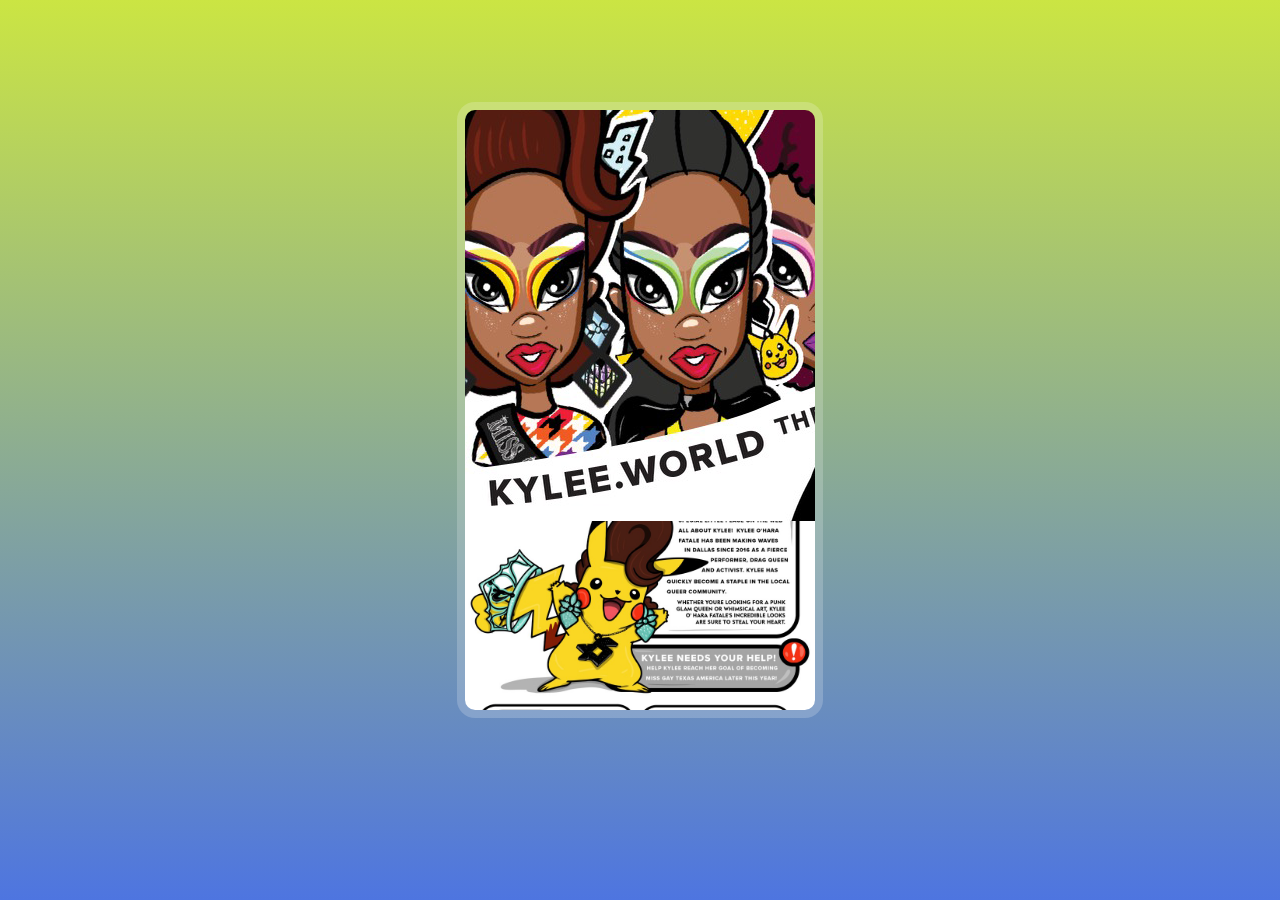
==== index.html @ 9bbc0351 "Update index.html" ====
<!DOCTYPE html>
<html lang="en" >
<head>
  <meta charset="UTF-8">
  <title>Kylee.World - The POP OF COLOR Kylee O'hara Fatale</title>
  <meta name="viewport" content="width=device-width, initial-scale=1">
<script src="https://kit.fontawesome.com/1f9ab20cf7.js" crossorigin="anonymous"></script>
<link rel="stylesheet" href="https://cdnjs.cloudflare.com/ajax/libs/normalize/5.0.0/normalize.min.css">
<link rel='stylesheet' href='https://www.w3schools.com/w3css/4/w3.css'>
<link rel='stylesheet' href='https://cdnjs.cloudflare.com/ajax/libs/font-awesome/4.7.0/css/font-awesome.min.css'><link rel="stylesheet" href="./style.css">
<!-- Primary Meta Tags -->
<title>Kylee.World</title>
<meta name="title" content="Kylee.World">
<meta name="description" content="The POP OF COLOR Kylee O'hara Fatale">
  
  <!-- Open Graph / Facebook -->
<meta property="og:type" content="website">
<meta property="og:url" content="https://kylee.world/">
<meta property="og:title" content="Kylee.World">
<meta property="og:description" content="The POP OF COLOR Kylee O'hara Fatale">
<meta property="og:image" content="https://thekaboom.github.io/kylee/img/KYLEEWORLD_0.png">

<!-- Twitter -->
<meta property="twitter:card" content="summary_large_image">
<meta property="twitter:url" content="https://kylee.world/">
<meta property="twitter:title" content="Kylee.World">
<meta property="twitter:description" content="The POP OF COLOR Kylee O'hara Fatale">
<meta property="twitter:image" content="https://thekaboom.github.io/kylee/img/KYLEEWORLD_0.png">
</head>
<body>
<!-- partial:index.partial.html -->
<div class="card" data-state="#about">
  <div class="card-main">
    <div class="card-section is-active" id="about"><img src="https://thekaboom.github.io/kylee/img/KYLEEWORLD_0.png" https://instagram.com/kyleeoharafatale?igshid=YmMyMTA2M2Y=width="100%"><img src="https://thekaboom.github.io/kylee/img/KYLEEWORLD_1.png" width="100%"><a href="https://www.etsy.com/listing/1246250770/kylee-ohara-fatale-interactive-sticker"><img src="https://thekaboom.github.io/kylee/img/KYLEEWORLD_2.png" width="49%"></a><a href="https://www.dragqueenmerch.com/collections/kylee-ohara-fatale"><img src="https://thekaboom.github.io/kylee/img/KYLEEWORLD_3.png" width="49%"></a><a href="https://www.dragqueenmerch.com/collections/kylee-ohara-fatale"><img src="https://thekaboom.github.io/kylee/img/KYLEEWORLD_4.png" width="33.3%"></a><a href="https://venmo.com/code?user_id=2610387648249856705&created=1648977322.358307&printed=1"><img src="https://thekaboom.github.io/kylee/img/KYLEEWORLD_5.png" width="33.3%"></a><a href="https://www.instagram.com/kyleeoharafatale/"><img src="https://thekaboom.github.io/kylee/img/KYLEEWORLD_7.png" width="33.3%"></a><a href="https://thekaboom.github.io/pf/"><img src="https://thekaboom.github.io/kylee/img/KYLEEWORLD_8.png" width="100%"></a>
    </div>
    <div class="card-section" id="experience">

      <center><img src="https://thekaboom.github.io/Minimers/Pageant_KyleeAnim.gif" width="90%"></center>&nbsp;&nbsp;&nbsp;
    </div>
    <div class="card-section" id="contact">
      <div class="card-content">

        <div class="card-contact-wrapper">
          <div class="card-contact">
          </div>

          <button class="contact-me">CONNECT WITH KYLEE </button><a href="#" class="fa fa-facebook"></a> <a href="#" class="fa fa-twitter"> </a><a href="#" class="fa fa-youtube"></a>
          <a href="#" class="fa fa-solid fa-money"> </a>

          <script src="http://apps.bravenet.com/go.js?service=guestbook;id=1;usernum=3504668718" type="text/javascript" charset="utf-8"></script>
        </div>
      </div>
    </div>

  </div>
</div>
<!-- partial -->
  <script  src="./script.js"></script>

</body>
</html>
---- style.css ----
@import url("https://fonts.googleapis.com/css?family=DM+Sans:400,500|Jost:400,500,600&display=swap");
* {
  box-sizing: border-box;
}

body {
  font-family: "Jost", sans-serif;
  background: #493284;
  background-image: url("https://i.ibb.co/zV14ndV/Kylee-Wallpaper30.png");
  /* fallback */
  background-image: url("https://i.ibb.co/JvHf9Sf/Kylee-Wallpaper30-100.png"), linear-gradient(#cbe543, #4e75e0);
  background-repeat: repeat-y repeat-x;
  background-position: center;
  background-attachment: fixed;
  min-height: 100vh;
  display: flex;
  flex-wrap: wrap;
  padding: 20px;
}

.card {
  max-width: 350px;
  margin: auto;
  overflow-y: auto;
  position: relative;
  top: -40px;
  z-index: 1;
  overflow-x: hidden;
  background-color: white;
  display: flex;
  transition: 0.3s;
  flex-direction: column;
  border-radius: 10px;
  box-shadow: 0 0 0 8px rgba(255, 255, 255, 0.2);
}

.card[data-state="#about"] {
  height: 600px;
}
.card[data-state="#about"] .card-main {
  padding-top: 0;
}

.card[data-state="#contact"] {
  height: 650px;
}

.card[data-state="#experience"] {
  height: 650px;
  width: 600px;
}

.card.is-active .card-header {
  height: 0px;
}
.card.is-active .card-cover {
  height: 100px;
  top: -50px;
}
.card.is-active .card-avatar {
  width: 0px;
  height: 0px;
  position: absolute;
  bottom: 0px;
  left: 50%;
}
.card.is-active .card-fullname,
.card.is-active .card-jobtitle {
  left: 0px;
  transform: none;
}
.card.is-active .card-fullname {
  bottom: 0px;
  font-size: 0px;
}
.card.is-active .card-jobtitle {
  bottom: 0px;
  letter-spacing: 1px;
  font-size: 0px;
}

.card-header {
  position: relative;
  display: flex;
  height: 200px;
  flex-shrink: 0;
  width: 100%;
  transition: 0.3s;
}
.card-header * {
  transition: 0.3s;
}

.card-cover {
  width: 100%;
  height: 100%;
  position: absolute;
  height: 160px;
  top: -20%;
  left: 0;
  will-change: top;
  background-size: cover;
  background-position: center;
  filter: blur(30px);
  transform: scale(1.2);
  transition: 0.5s;
}

.card-avatar {
  width: 450px;
  height: 320px;
  box-shadow: 0 8px 8px rgba(0, 0, 0, 0.2);
  border-radius: 0%;
  -o-object-position: center;
     object-position: center;
  -o-object-fit: cover;
     object-fit: cover;
  position: absolute;
  bottom: 20%;
  left: 58%;
  transform: translateX(-50%) translateY(-64px);
}

.card-fullname {
  position: absolute;
  bottom: 22%;
  font-size: 22px;
  font-weight: 700;
  text-align: center;
  white-space: nowrap;
  transform: translateY(-10px) translateX(-50%);
  left: 50%;
}

.card-jobtitle {
  position: absolute;
  bottom: 22%;
  font-size: 11px;
  white-space: nowrap;
  font-weight: 500;
  opacity: 0.7;
  text-transform: uppercase;
  letter-spacing: 1.5px;
  margin: 0;
  left: 50%;
  transform: translateX(-50%) translateY(-7px);
}

.card-main {
  position: relative;
  flex: 1;
  display: flex;
  bottom: 6%;
  padding-top: 10px;
  flex-direction: column;
}

.card-subtitle {
  font-weight: 700;
  font-size: 13px;
  margin-bottom: 8px;
}

.card-content {
  padding: 20px;
}

.card-desc {
  line-height: 1.6;
  color: #636b6f;
  font-size: 14px;
  margin: 0;
  font-weight: 400;
  font-family: "DM Sans", sans-serif;
}

.card-social {
  display: flex;
  align-items: center;
  padding: 0 20px;
  margin-bottom: 30px;
}
.card-social svg {
  fill: #a5b5ce;
  width: 16px;
  display: block;
  transition: 0.3s;
}
.card-social a {
  color: #8797a1;
  height: 32px;
  width: 32px;
  border-radius: 50%;
  display: inline-flex;
  align-items: center;
  justify-content: center;
  transition: 0.3s;
  background-color: rgba(93, 133, 193, 0.05);
  border-radius: 50%;
  margin-right: 10px;
}
.card-social a:hover svg {
  fill: #637faa;
}
.card-social a:last-child {
  margin-right: 0;
}

.card-buttons {
  display: flex;
  background-color: #fff;
  margin-top: auto;
  position: sticky;
  bottom: 0;
  left: 0;
}
.card-buttons button {
  flex: 1 1 auto;
  -webkit-user-select: none;
     -moz-user-select: none;
      -ms-user-select: none;
          user-select: none;
  background: 0;
  font-size: 13px;
  border: 0;
  padding: 15px 5px;
  cursor: pointer;
  color: #5c5c6d;
  transition: 0.3s;
  font-family: "Jost", sans-serif;
  font-weight: 500;
  outline: 0;
  border-bottom: 3px solid transparent;
}
.card-buttons button.is-active, .card-buttons button:hover {
  color: #2b2c48;
  border-bottom: 3px solid #8a84ff;
  background: linear-gradient(to bottom, rgba(127, 199, 231, 0) 0%, rgba(207, 204, 255, 0.2) 44%, rgba(211, 226, 255, 0.4) 100%);
}

.card-section {
  display: none;
}
.card-section.is-active {
  display: block;
  -webkit-animation: fadeIn 0.6s both;
          animation: fadeIn 0.6s both;
}

@-webkit-keyframes fadeIn {
  0% {
    opacity: 0;
    transform: translatey(40px);
  }
  100% {
    opacity: 1;
  }
}

@keyframes fadeIn {
  0% {
    opacity: 0;
    transform: translatey(40px);
  }
  100% {
    opacity: 1;
  }
}
.card-timeline {
  margin-top: 30px;
  position: relative;
}
.card-timeline:after {
  background: linear-gradient(to top, rgba(134, 214, 243, 0) 0%, #516acc 100%);
  content: "";
  left: 42px;
  width: 2px;
  top: 0;
  height: 100%;
  position: absolute;
  content: "";
}

.card-item {
  position: relative;
  padding-left: 60px;
  padding-right: 20px;
  padding-bottom: 30px;
  z-index: 1;
}
.card-item:last-child {
  padding-bottom: 5px;
}
.card-item:after {
  content: attr(data-year);
  width: 10px;
  position: absolute;
  top: 0;
  left: 37px;
  width: 8px;
  height: 8px;
  line-height: 0.6;
  border: 2px solid #fff;
  font-size: 11px;
  text-indent: -35px;
  border-radius: 50%;
  color: rgba(134, 134, 134, 0.7);
  background: linear-gradient(to bottom, #a0aee3 0%, #516acc 100%);
}

.card-item-title {
  font-weight: 500;
  font-size: 14px;
  margin-bottom: 5px;
}

.card-item-desc {
  font-size: 13px;
  color: #6f6f7b;
  line-height: 1.5;
  font-family: "DM Sans", sans-serif;
}

.card-contact-wrapper {
  margin-top: 20px;
}

.card-contact {
  display: flex;
  align-items: center;
  font-size: 13px;
  color: #6f6f7b;
  font-family: "DM Sans", sans-serif;
  line-height: 1.6;
  cursor: pointer;
}
.card-contact + .card-contact {
  margin-top: 16px;
}
.card-contact svg {
  flex-shrink: 0;
  width: 30px;
  min-height: 34px;
  margin-right: 12px;
  transition: 0.3s;
  padding-right: 12px;
  border-right: 1px solid #dfe2ec;
}

.contact-me {
  border: 0;
  outline: none;
  background: linear-gradient(to right, rgba(83, 200, 239, 0.8) 0%, rgba(81, 106, 204, 0.8) 96%);
  box-shadow: 0 4px 6px rgba(0, 0, 0, 0.15);
  color: #fff;
  padding: 12px 16px;
  width: 100%;
  border-radius: 5px;
  margin-top: 25px;
  cursor: pointer;
  font-size: 14px;
  font-weight: 500;
  font-family: "Jost", sans-serif;
  transition: 0.3s;
}

.fa {
  padding: 20px;
  font-size: 30px;
  width: 50px;
  text-align: center;
  text-decoration: none;
  margin: 5px 2px;
}

.fa:hover {
  opacity: 0.7;
}
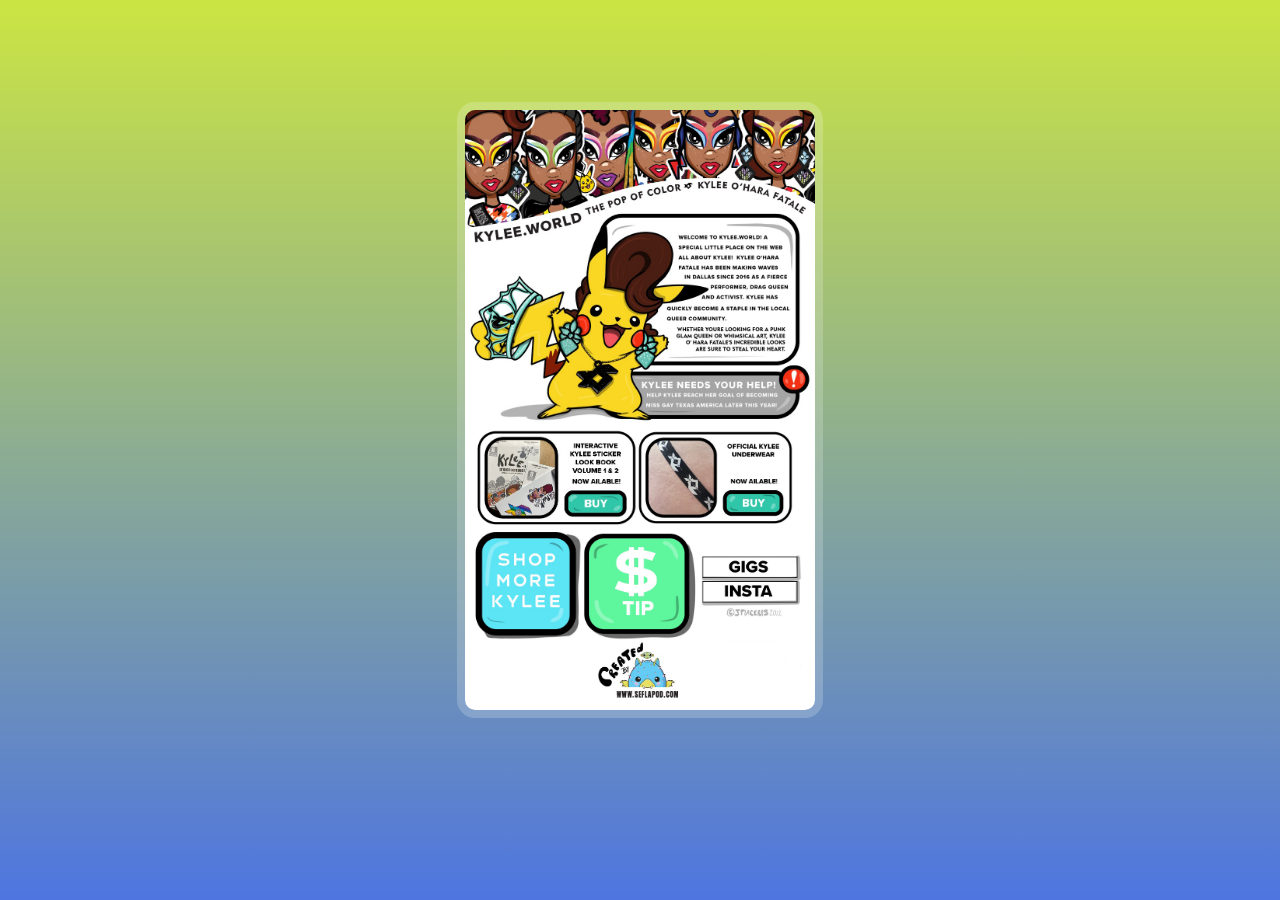
==== commit b0f542d7: "Update index.html" ====
--- a/index.html
+++ b/index.html
@@ -31,7 +31,7 @@
 <!-- partial:index.partial.html -->
 <div class="card" data-state="#about">
   <div class="card-main">
-    <div class="card-section is-active" id="about"><img src="https://thekaboom.github.io/kylee/img/KYLEEWORLD_0.png" https://instagram.com/kyleeoharafatale?igshid=YmMyMTA2M2Y=width="100%"><img src="https://thekaboom.github.io/kylee/img/KYLEEWORLD_1.png" width="100%"><a href="https://www.etsy.com/listing/1246250770/kylee-ohara-fatale-interactive-sticker"><img src="https://thekaboom.github.io/kylee/img/KYLEEWORLD_2.png" width="49%"></a><a href="https://www.dragqueenmerch.com/collections/kylee-ohara-fatale"><img src="https://thekaboom.github.io/kylee/img/KYLEEWORLD_3.png" width="49%"></a><a href="https://www.dragqueenmerch.com/collections/kylee-ohara-fatale"><img src="https://thekaboom.github.io/kylee/img/KYLEEWORLD_4.png" width="33.3%"></a><a href="https://venmo.com/code?user_id=2610387648249856705&created=1648977322.358307&printed=1"><img src="https://thekaboom.github.io/kylee/img/KYLEEWORLD_5.png" width="33.3%"></a><a href="https://www.instagram.com/kyleeoharafatale/"><img src="https://thekaboom.github.io/kylee/img/KYLEEWORLD_7.png" width="33.3%"></a><a href="https://thekaboom.github.io/pf/"><img src="https://thekaboom.github.io/kylee/img/KYLEEWORLD_8.png" width="100%"></a>
+    <div class="card-section is-active" id="about"><img src="https://thekaboom.github.io/kylee/img/KYLEEWORLD_0.png" width="100%"><img src="https://thekaboom.github.io/kylee/img/KYLEEWORLD_1.png" width="100%"><a href="https://www.etsy.com/listing/1246250770/kylee-ohara-fatale-interactive-sticker"><img src="https://thekaboom.github.io/kylee/img/KYLEEWORLD_2.png" width="49%"></a><a href="https://www.dragqueenmerch.com/collections/kylee-ohara-fatale"><img src="https://thekaboom.github.io/kylee/img/KYLEEWORLD_3.png" width="49%"></a><a href="https://www.dragqueenmerch.com/collections/kylee-ohara-fatale"><img src="https://thekaboom.github.io/kylee/img/KYLEEWORLD_4.png" width="33.3%"></a><a href="https://venmo.com/code?user_id=2610387648249856705&created=1648977322.358307&printed=1"><img src="https://thekaboom.github.io/kylee/img/KYLEEWORLD_5.png" width="33.3%"></a><a href="https://www.instagram.com/kyleeoharafatale/"><img src="https://thekaboom.github.io/kylee/img/KYLEEWORLD_7.png" width="33.3%"></a><a href="https://thekaboom.github.io/pf/"><img src="https://thekaboom.github.io/kylee/img/KYLEEWORLD_8.png" width="100%"></a>
     </div>
     <div class="card-section" id="experience">
 
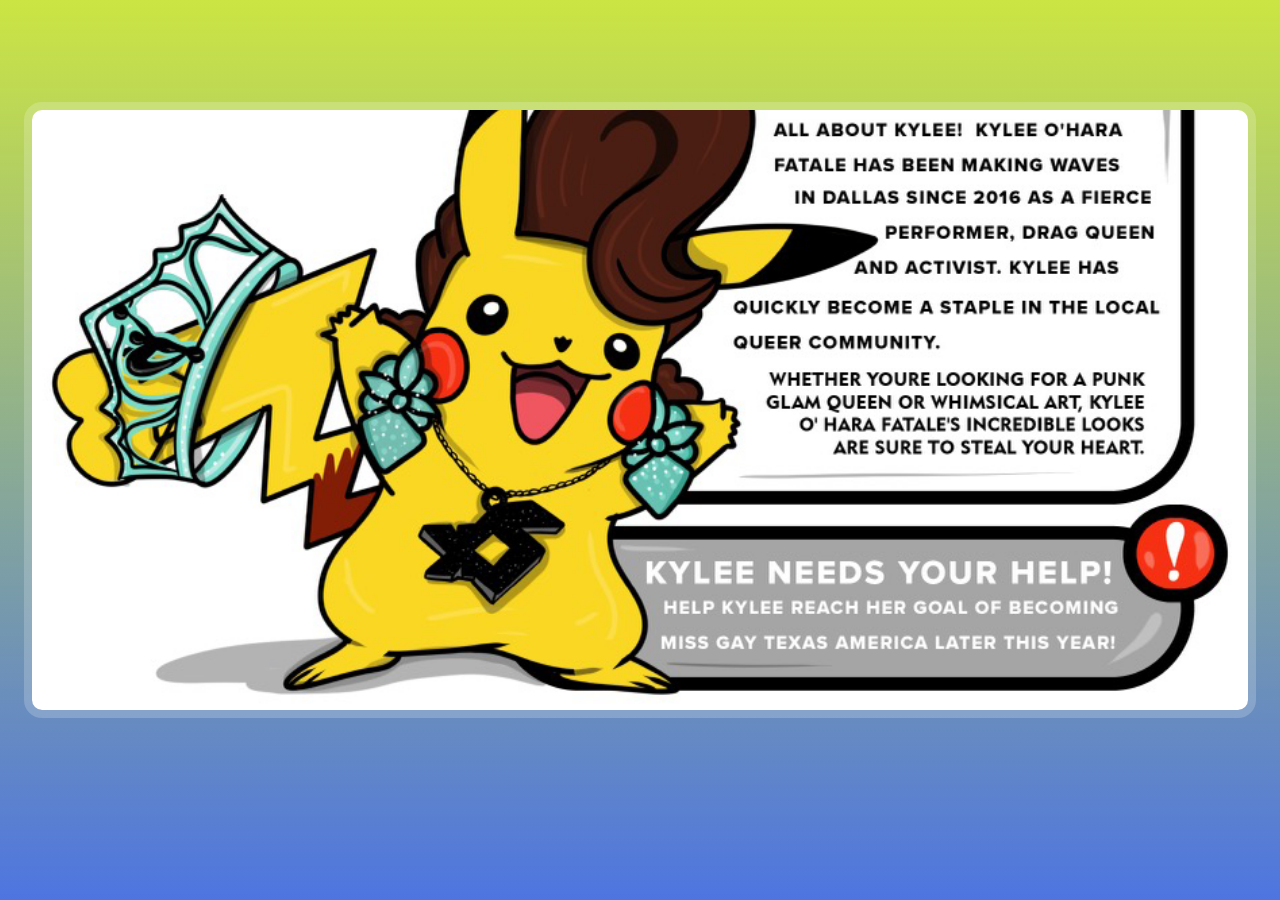
==== commit 7cb5e0a8: "Update index.html" ====
--- a/index.html
+++ b/index.html
@@ -31,7 +31,7 @@
 <!-- partial:index.partial.html -->
 <div class="card" data-state="#about">
   <div class="card-main">
-    <div class="card-section is-active" id="about"><img src="https://thekaboom.github.io/kylee/img/KYLEEWORLD_0.png" width="100%"><img src="https://thekaboom.github.io/kylee/img/KYLEEWORLD_1.png" width="100%"><a href="https://www.etsy.com/listing/1246250770/kylee-ohara-fatale-interactive-sticker"><img src="https://thekaboom.github.io/kylee/img/KYLEEWORLD_2.png" width="49%"></a><a href="https://www.dragqueenmerch.com/collections/kylee-ohara-fatale"><img src="https://thekaboom.github.io/kylee/img/KYLEEWORLD_3.png" width="49%"></a><a href="https://www.dragqueenmerch.com/collections/kylee-ohara-fatale"><img src="https://thekaboom.github.io/kylee/img/KYLEEWORLD_4.png" width="33.3%"></a><a href="https://venmo.com/code?user_id=2610387648249856705&created=1648977322.358307&printed=1"><img src="https://thekaboom.github.io/kylee/img/KYLEEWORLD_5.png" width="33.3%"></a><a href="https://www.instagram.com/kyleeoharafatale/"><img src="https://thekaboom.github.io/kylee/img/KYLEEWORLD_7.png" width="33.3%"></a><a href="https://thekaboom.github.io/pf/"><img src="https://thekaboom.github.io/kylee/img/KYLEEWORLD_8.png" width="100%"></a>
+    <div class="card-section is-active" id="about"><img src="https://thekaboom.github.io/kylee/img/KYLEEWORLD_0.gif" width="100%"><img src="https://thekaboom.github.io/kylee/img/KYLEEWORLD_1.png" width="100%"><a href="https://www.etsy.com/listing/1246250770/kylee-ohara-fatale-interactive-sticker"><img src="https://thekaboom.github.io/kylee/img/KYLEEWORLD_2.png" width="49%"></a><a href="https://www.dragqueenmerch.com/collections/kylee-ohara-fatale"><img src="https://thekaboom.github.io/kylee/img/KYLEEWORLD_3.png" width="49%"></a><a href="https://www.dragqueenmerch.com/collections/kylee-ohara-fatale"><img src="https://thekaboom.github.io/kylee/img/KYLEEWORLD_4.png" width="33.3%"></a><a href="https://venmo.com/code?user_id=2610387648249856705&created=1648977322.358307&printed=1"><img src="https://thekaboom.github.io/kylee/img/KYLEEWORLD_5.png" width="33.3%"></a><a href="https://www.instagram.com/kyleeoharafatale/"><img src="https://thekaboom.github.io/kylee/img/KYLEEWORLD_7.png" width="33.3%"></a><a href="https://thekaboom.github.io/pf/"><img src="https://thekaboom.github.io/kylee/img/KYLEEWORLD_8.png" width="100%"></a>
     </div>
     <div class="card-section" id="experience">
 
--- a/style.css
+++ b/style.css
@@ -19,7 +19,7 @@
 }
 
 .card {
-  max-width: 350px;
+  max-width: 98%;
   margin: auto;
   overflow-y: auto;
   position: relative;
@@ -375,4 +375,4 @@
 
 .fa:hover {
   opacity: 0.7;
-}+}
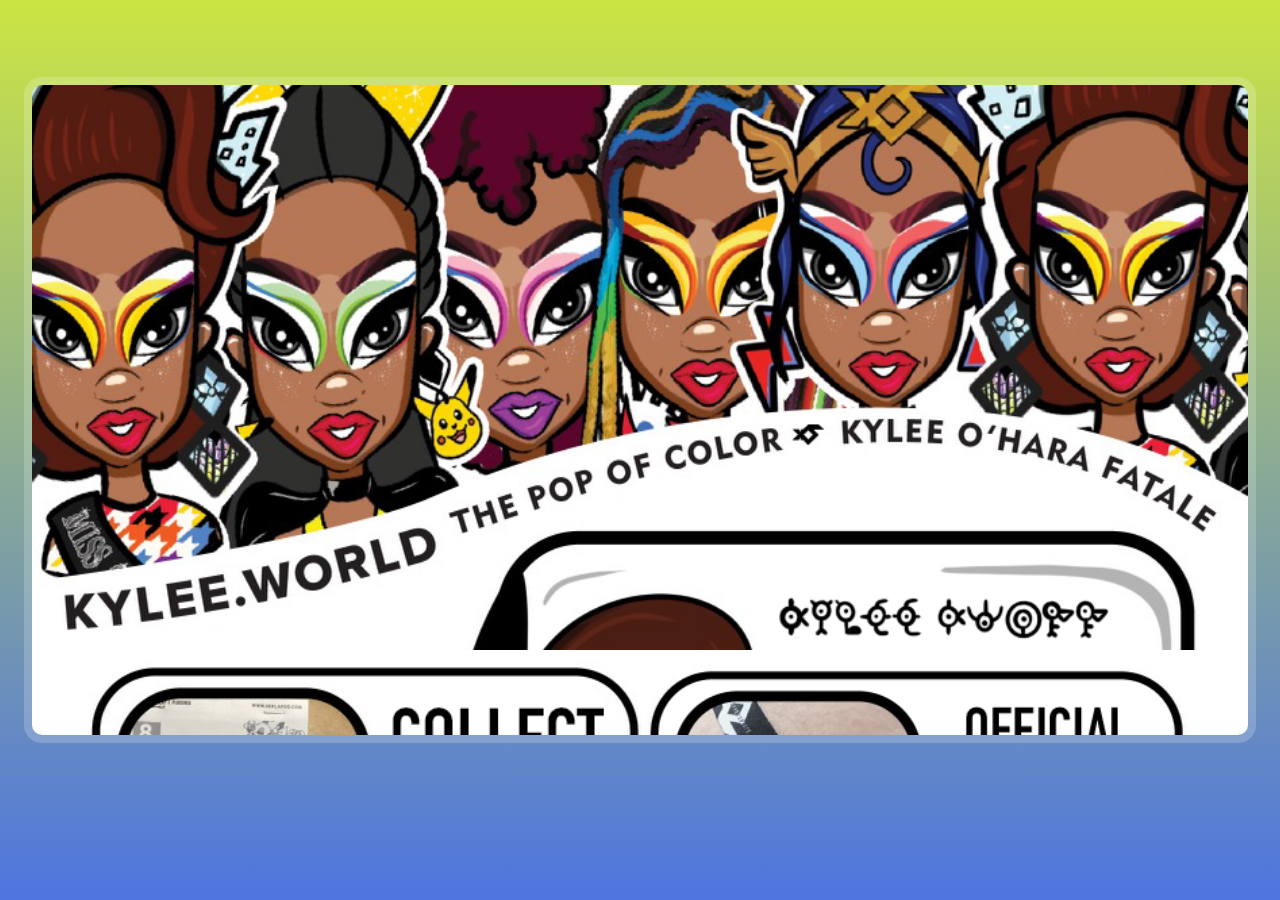
==== commit c8bbc59a: "Update index.html" ====
--- a/index.html
+++ b/index.html
@@ -31,7 +31,7 @@
 <!-- partial:index.partial.html -->
 <div class="card" data-state="#about">
   <div class="card-main">
-    <div class="card-section is-active" id="about"><img src="https://thekaboom.github.io/kylee/img/KYLEEWORLD_0.gif" width="100%"><img src="https://thekaboom.github.io/kylee/img/KYLEEWORLD_1.png" width="100%"><a href="https://www.etsy.com/listing/1246250770/kylee-ohara-fatale-interactive-sticker"><img src="https://thekaboom.github.io/kylee/img/KYLEEWORLD_2.png" width="49%"></a><a href="https://www.dragqueenmerch.com/collections/kylee-ohara-fatale"><img src="https://thekaboom.github.io/kylee/img/KYLEEWORLD_3.png" width="49%"></a><a href="https://www.dragqueenmerch.com/collections/kylee-ohara-fatale"><img src="https://thekaboom.github.io/kylee/img/KYLEEWORLD_4.png" width="33.3%"></a><a href="https://venmo.com/code?user_id=2610387648249856705&created=1648977322.358307&printed=1"><img src="https://thekaboom.github.io/kylee/img/KYLEEWORLD_5.png" width="33.3%"></a><a href="https://www.instagram.com/kyleeoharafatale/"><img src="https://thekaboom.github.io/kylee/img/KYLEEWORLD_7.png" width="33.3%"></a><a href="https://thekaboom.github.io/pf/"><img src="https://thekaboom.github.io/kylee/img/KYLEEWORLD_8.png" width="100%"></a>
+    <div class="card-section is-active" id="about"><img src="https://thekaboom.github.io/kylee/img/KYLEEWORLD_0.png" width="100%"><img src="https://thekaboom.github.io/kylee/img/KYLEEWORLD_1.gif" width="100%"><a href="https://www.etsy.com/listing/1246250770/kylee-ohara-fatale-interactive-sticker"><img src="https://thekaboom.github.io/kylee/img/KYLEEWORLD_2.png" width="49%"></a><a href="https://www.dragqueenmerch.com/collections/kylee-ohara-fatale"><img src="https://thekaboom.github.io/kylee/img/KYLEEWORLD_3.png" width="49%"></a><a href="https://www.dragqueenmerch.com/collections/kylee-ohara-fatale"><img src="https://thekaboom.github.io/kylee/img/KYLEEWORLD_4.png" width="33.3%"></a><a href="https://venmo.com/code?user_id=2610387648249856705&created=1648977322.358307&printed=1"><img src="https://thekaboom.github.io/kylee/img/KYLEEWORLD_5.png" width="33.3%"></a><a href="https://www.instagram.com/kyleeoharafatale/"><img src="https://thekaboom.github.io/kylee/img/KYLEEWORLD_7.png" width="33.3%"></a><a href="https://thekaboom.github.io/pf/"><img src="https://thekaboom.github.io/kylee/img/KYLEEWORLD_8.png" width="100%"></a>
     </div>
     <div class="card-section" id="experience">
 
--- a/style.css
+++ b/style.css
@@ -35,7 +35,7 @@
 }
 
 .card[data-state="#about"] {
-  height: 600px;
+  height: 650px;
 }
 .card[data-state="#about"] .card-main {
   padding-top: 0;
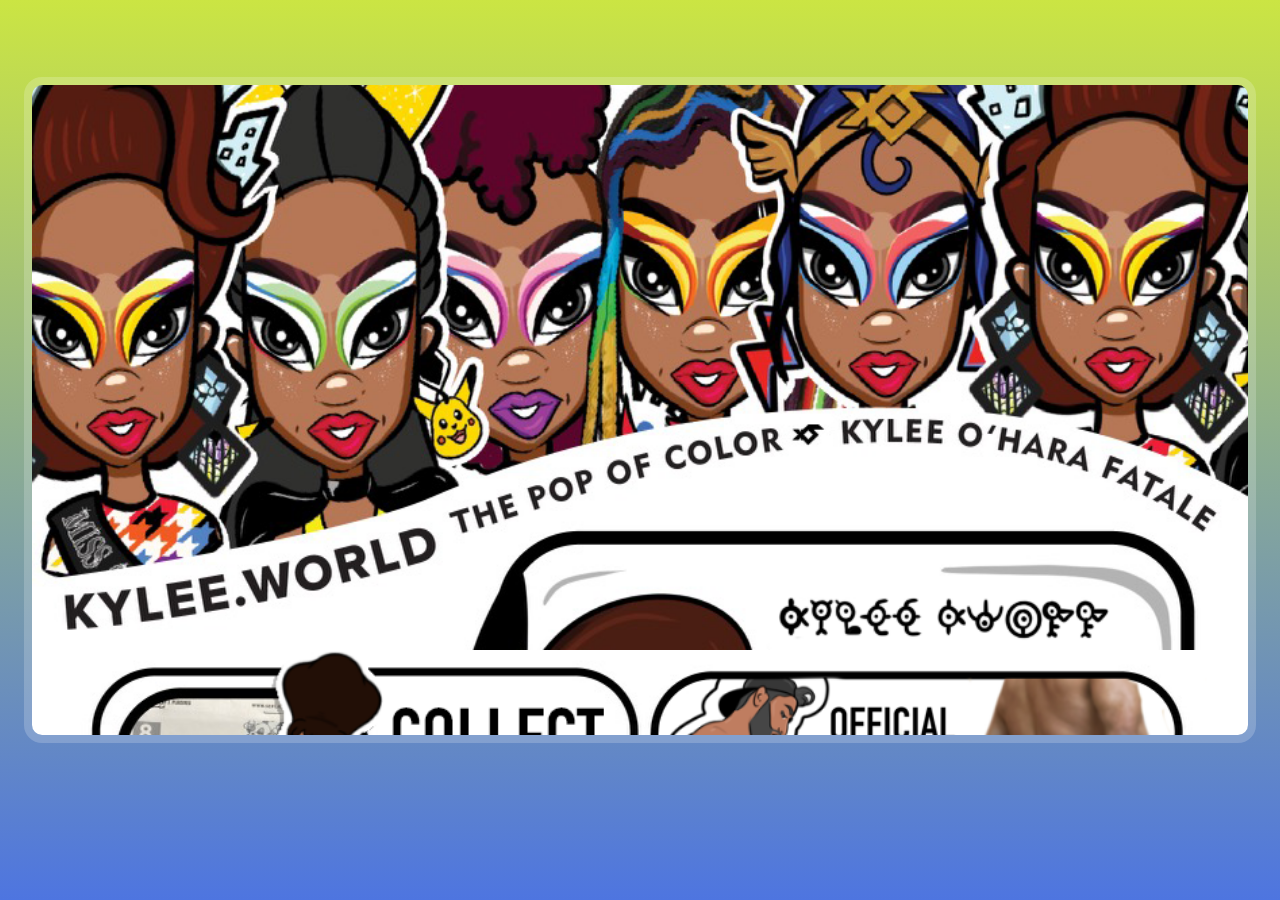
==== commit abdd6247: "Update index.html" ====
--- a/index.html
+++ b/index.html
@@ -31,7 +31,7 @@
 <!-- partial:index.partial.html -->
 <div class="card" data-state="#about">
   <div class="card-main">
-    <div class="card-section is-active" id="about"><img src="https://thekaboom.github.io/kylee/img/KYLEEWORLD_0.png" width="100%"><img src="https://thekaboom.github.io/kylee/img/KYLEEWORLD_1.gif" width="100%"><a href="https://www.etsy.com/listing/1246250770/kylee-ohara-fatale-interactive-sticker"><img src="https://thekaboom.github.io/kylee/img/KYLEEWORLD_2.png" width="49%"></a><a href="https://www.dragqueenmerch.com/collections/kylee-ohara-fatale"><img src="https://thekaboom.github.io/kylee/img/KYLEEWORLD_3.png" width="49%"></a><a href="https://www.dragqueenmerch.com/collections/kylee-ohara-fatale"><img src="https://thekaboom.github.io/kylee/img/KYLEEWORLD_4.png" width="33.3%"></a><a href="https://venmo.com/code?user_id=2610387648249856705&created=1648977322.358307&printed=1"><img src="https://thekaboom.github.io/kylee/img/KYLEEWORLD_5.png" width="33.3%"></a><a href="https://www.instagram.com/kyleeoharafatale/"><img src="https://thekaboom.github.io/kylee/img/KYLEEWORLD_7.png" width="33.3%"></a><a href="https://thekaboom.github.io/pf/"><img src="https://thekaboom.github.io/kylee/img/KYLEEWORLD_8.png" width="100%"></a>
+    <div class="card-section is-active" id="about"><img src="https://thekaboom.github.io/kylee/img/KYLEEWORLD_0.png" width="100%"><img src="https://thekaboom.github.io/kylee/img/KYLEEWORLD_1.gif" width="100%"><a href="https://www.etsy.com/listing/1246250770/kylee-ohara-fatale-interactive-sticker"><img src="https://thekaboom.github.io/kylee/img/KYLEEWORLD_2.png" width="49%"></a><a href="https://www.etsy.com/listing/1260682845/official-kylee-ohara-fatale-logo"><img src="https://thekaboom.github.io/kylee/img/KYLEEWORLD_3.png" width="49%"></a><a href="https://www.dragqueenmerch.com/collections/kylee-ohara-fatale"><img src="https://thekaboom.github.io/kylee/img/KYLEEWORLD_4.png" width="33.3%"></a><a href="https://venmo.com/code?user_id=2610387648249856705&created=1648977322.358307&printed=1"><img src="https://thekaboom.github.io/kylee/img/KYLEEWORLD_5.png" width="33.3%"></a><a href="https://www.instagram.com/kyleeoharafatale/"><img src="https://thekaboom.github.io/kylee/img/KYLEEWORLD_7.png" width="33.3%"></a><a href="https://thekaboom.github.io/pf/"><img src="https://thekaboom.github.io/kylee/img/KYLEEWORLD_8.png" width="97%"></a>
     </div>
     <div class="card-section" id="experience">
 
